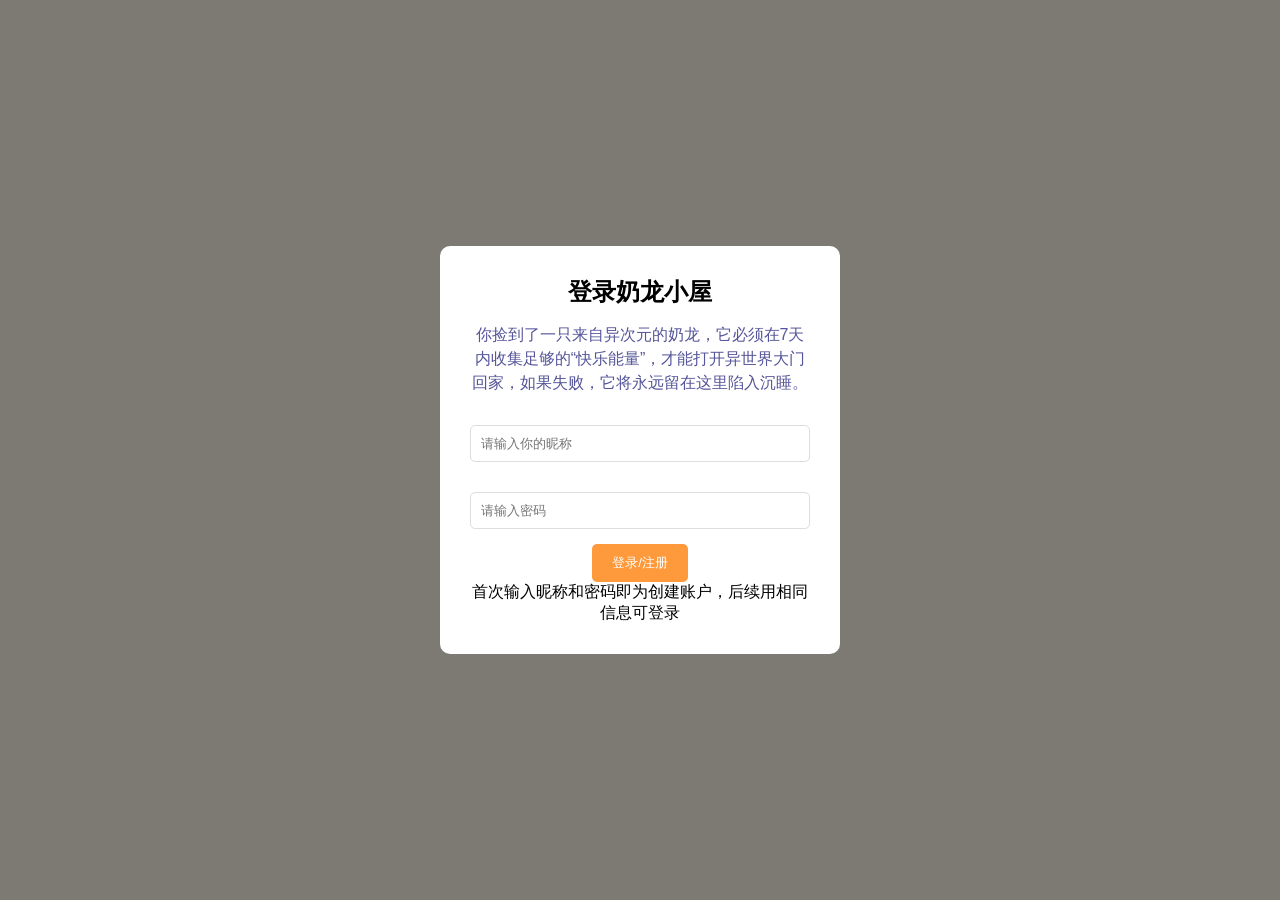
==== home/index.html @ fe39491d "Add files via upload upload all HTML files" ====
<!DOCTYPE html>
<html lang="zh-CN">
<head>
    <meta charset="UTF-8">
    <meta name="viewport" content="width=device-width, initial-scale=1.0">
    <title>奶龙小屋</title>
    <!-- 引入样式文件 -->
    <link rel="stylesheet" href="style.css">
</head>
<body>
    <!-- 登录弹窗 -->
    <div id="loginModal" class="modal">
        <div class="modal-content">
            <h2>登录奶龙小屋</h2>
            <!-- 新增的剧情文字说明 -->
            <p style="margin: 15px 0; line-height: 1.5; color: #559;">
                你捡到了一只来自异次元的奶龙，它必须在7天内收集足够的“快乐能量”，才能打开异世界大门回家，如果失败，它将永远留在这里陷入沉睡。
            </p>
            <!-- 新增密码输入框 -->
            <input type="text" id="username" placeholder="请输入你的昵称" required>
            <input type="password" id="password" placeholder="请输入密码" required>
            <button onclick="login()">登录/注册</button>
            <p>首次输入昵称和密码即为创建账户，后续用相同信息可登录</p>
        </div>
    </div>

    <!-- 主界面 -->
    <div id="mainPage" style="display: none;">
        <!-- 顶部信息：日历+功能按钮 -->
        <div class="top-bar">
            <span id="calendarDisplay">第1天</span> <!-- 日历按钮（不可点击） -->
            <button onclick="jumpToPlay()">玩耍</button>
            <button onclick="jumpToMakeLeg()">做鸡腿</button>
            <button onclick="jumpToAdventure()">探险</button>
        </div>

        <!-- 主体区域：奶龙+功能区 -->
        <div class="main-container">
            <!-- 奶龙展示区 -->
            <div class="nailong-area">
                <!-- 替换奶龙图片路径 -->
                <img id="nailongImg" src="../images/Nailongsit.png" alt="奶龙">
                <!-- 新增鸡腿数量显示 -->
                <p id="legCountDisplay" style="margin-top: 10px; font-size: 18px; color: #e64a19;">鸡腿：<span id="legCount">0</span>个</p>
                <!-- 新增快乐能量（带进度条） -->
                <div style="margin-top: 10px; width: 300px; margin-left: auto; margin-right: auto;">
                    <p style="font-size: 18px; color: #333;">快乐能量：<span id="energyCount">0</span>/100</p>
                    <div style="width: 100%; height: 20px; background-color: #eee; border-radius: 10px; overflow: hidden;">
                        <div id="energyProgress" style="width: 0%; height: 100%; background-color: #ff9a3c; border-radius: 10px;"></div>
                    </div>
                </div>
                <p id="nailongStatus">奶龙：快来和我玩吧～</p>
            </div>

            <!-- 功能区 -->
            <div class="function-area">
                <!-- 拆分后的双模块：奶龙日记 + 用户心情日记 -->
                <div style="display: flex; gap: 20px;">
                    <!-- 奶龙日记（提示模块） -->
                    <div class="nailong-diary-module" style="flex: 1;">
                        <h3>奶龙的日记</h3>
                        <div id="nailongDiaryContent" style="width: 100%; height: 150px; padding: 10px; border: 1px solid #ddd; border-radius: 5px; background-color: #f8f8f8; line-height: 1.5;">
                            龙龙今天遇到一个超棒的人类
                        </div>
                    </div>

                    <!-- 用户心情日记模块 -->
                    <div class="user-diary-module" style="flex: 1;">
                        <h3>我的心情日记</h3>
                        <!-- 新增心情选择 -->
                        <div style="margin: 10px 0;">
                            <label>选择今日心情：</label>
                            <select id="moodSelect">
                                <option value="激动">激动</option>
                                <option value="开心">开心</option>
                                <option value="平静" selected>平静</option>
                                <option value="生气">生气</option>
                                <option value="难过">难过</option>
                            </select>
                        </div>
                        <textarea id="diaryContent" placeholder="今天心情怎么样？写下你的日记吧～"></textarea>
                        <button onclick="saveDiary()">保存日记</button>
                        <div id="diaryList" class="diary-list">
                            <!-- 日记列表会动态显示 -->
                        </div>
                    </div>
                </div>

                <!-- 保留聊天模块 -->
                <div class="chat-module">
                    <h3>和奶龙聊天</h3>
                    <div id="chatBox" class="chat-box">
                        <!-- 聊天记录会动态显示 -->
                        <div class="chat-bubble nailong">奶龙：你好呀～😊</div>
                    </div>
                    <input type="text" id="chatInput" placeholder="输入想对奶龙说的话...">
                    <button onclick="sendChat()">发送</button>
                </div>
            </div>
        </div>
    </div>

    <!-- 引入逻辑文件 -->
    <script src="script.js"></script>
</body>
</html>
---- home/style.css ----
/* 全局样式 */
* {
    margin: 0;
    padding: 0;
    box-sizing: border-box;
    font-family: "微软雅黑", sans-serif;
}

body {
    background-color: #f9f5e7;
    min-height: 100vh;
}

/* 登录弹窗样式 */
.modal {
    position: fixed;
    top: 0;
    left: 0;
    width: 100%;
    height: 100%;
    background-color: rgba(0,0,0,0.5);
    display: flex;
    justify-content: center;
    align-items: center;
}

.modal-content {
    background-color: white;
    padding: 30px;
    border-radius: 10px;
    width: 400px;
    text-align: center;
}

.modal-content input {
    width: 100%;
    padding: 10px;
    margin: 15px 0;
    border: 1px solid #ddd;
    border-radius: 5px;
}

.modal-content button {
    padding: 10px 20px;
    background-color: #ff9a3c;
    color: white;
    border: none;
    border-radius: 5px;
    cursor: pointer;
}

/* 顶部栏样式 */
.top-bar {
    background-color: #ffd285;
    padding: 15px 30px;
    display: flex;
    justify-content: center;
    align-items: center;
    font-size: 18px;
    gap: 20px; /* 按钮之间的间距 */
}

.top-bar span { /* 日历文字样式 */
    font-weight: bold;
    color: #333;
    font-size: 20px;
}

.top-bar button {
    padding: 10px 20px;
    background-color: #ff9a3c;
    color: white;
    border: none;
    border-radius: 5px;
    cursor: pointer;
}

/* 奶龙日记和用户日记模块适配 */
.nailong-diary-module, .user-diary-module {
    background-color: white;
    padding: 20px;
    border-radius: 10px;
    box-shadow: 0 2px 10px rgba(0,0,0,0.1);
}

.user-diary-module textarea {
    width: 100%;
    height: 150px;
    padding: 10px;
    border: 1px solid #ddd;
    border-radius: 5px;
    margin: 10px 0;
    resize: none;
}

.user-diary-module button {
    padding: 10px 20px;
    background-color: #ff9a3c;
    color: white;
    border: none;
    border-radius: 5px;
    cursor: pointer;
}

/* 主容器样式（适配电脑屏幕） */
.main-container {
    display: flex;
    padding: 30px;
    gap: 50px;
    max-width: 1400px;
    margin: 0 auto;
}

/* 奶龙展示区 */
.nailong-area {
    flex: 1;
    text-align: center;
}

.nailong-area img {
    width: 300px;
    height: auto;
}

.nailong-area p {
    margin-top: 20px;
    font-size: 20px;
    color: #333;
}

/* 功能区 */
.function-area {
    flex: 2;
    display: flex;
    flex-direction: column;
    gap: 30px;
}

/* 心情日记模块 */
.diary-module {
    background-color: white;
    padding: 20px;
    border-radius: 10px;
    box-shadow: 0 2px 10px rgba(0,0,0,0.1);
}

.diary-module textarea {
    width: 100%;
    height: 150px;
    padding: 10px;
    border: 1px solid #ddd;
    border-radius: 5px;
    margin: 10px 0;
    resize: none;
}

.diary-module button {
    padding: 10px 20px;
    background-color: #ff9a3c;
    color: white;
    border: none;
    border-radius: 5px;
    cursor: pointer;
}

.diary-list {
    margin-top: 20px;
    max-height: 200px;
    overflow-y: auto;
    border-top: 1px solid #eee;
    padding-top: 10px;
}

/* 聊天模块 */
.chat-module {
    background-color: white;
    padding: 20px;
    border-radius: 10px;
    box-shadow: 0 2px 10px rgba(0,0,0,0.1);
}

.chat-box {
    width: 100%;
    height: 300px;
    border: 1px solid #ddd;
    border-radius: 5px;
    padding: 10px;
    margin: 10px 0;
    overflow-y: auto;
    background-color: #f8f8f8;
}

.chat-bubble {
    margin: 8px 0;
    padding: 10px 15px;
    border-radius: 18px;
    max-width: 70%;
    clear: both;
}

.chat-bubble.user {
    background-color: #ff9a3c;
    color: white;
    float: right;
}

.chat-bubble.nailong {
    background-color: #e0e0e0;
    color: #333;
    float: left;
}

.chat-module input {
    width: calc(100% - 80px);
    padding: 10px;
    border: 1px solid #ddd;
    border-radius: 5px;
}

.chat-module button {
    width: 70px;
    padding: 10px;
    background-color: #ff9a3c;
    color: white;
    border: none;
    border-radius: 5px;
    cursor: pointer;
}
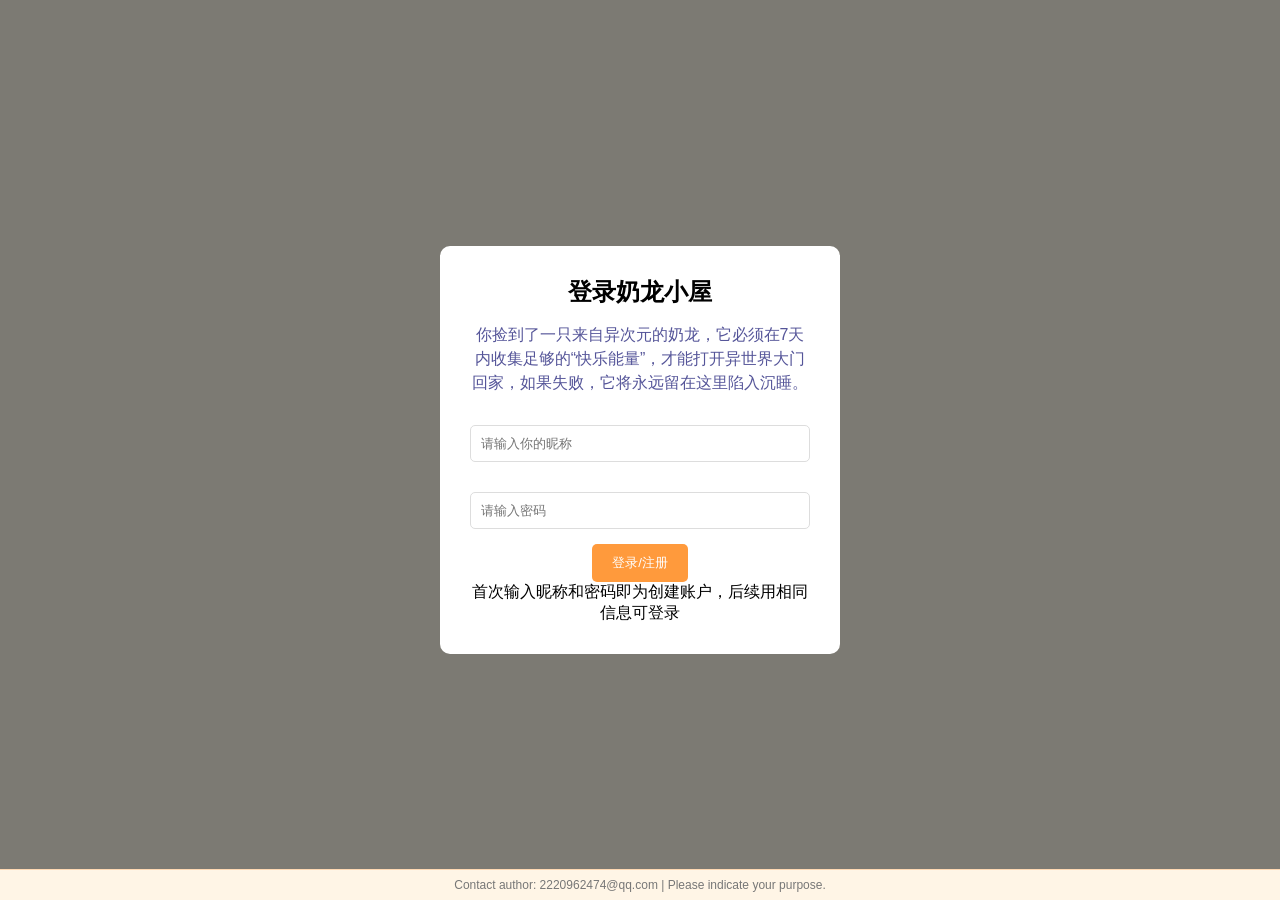
==== commit 72b21e00: "Add files via upload" ====
--- a/home/index.html
+++ b/home/index.html
@@ -4,19 +4,69 @@
     <meta charset="UTF-8">
     <meta name="viewport" content="width=device-width, initial-scale=1.0">
     <title>奶龙小屋</title>
-    <!-- 引入样式文件 -->
     <link rel="stylesheet" href="style.css">
+    <style>
+        /* 喂食弹窗样式 */
+        .feed-modal {
+            display: none;
+            position: fixed;
+            top: 0;
+            left: 0;
+            width: 100%;
+            height: 100%;
+            background: rgba(0,0,0,0.5);
+            z-index: 9999;
+            justify-content: center;
+            align-items: center;
+        }
+        .feed-box {
+            background: white;
+            padding: 30px;
+            border-radius: 20px;
+            width: 90%;
+            max-width: 400px;
+            text-align: center;
+        }
+        .feed-title {
+            font-size: 20px;
+            margin-bottom: 20px;
+            color: #ff6b35;
+        }
+        #feedSlider {
+            width: 100%;
+            margin: 15px 0;
+        }
+        .feed-num {
+            font-size: 18px;
+            margin: 10px 0;
+        }
+        .feed-btn {
+            padding: 10px 25px;
+            background: #ff9a3c;
+            color: white;
+            border: none;
+            border-radius: 10px;
+            font-size: 16px;
+            cursor: pointer;
+            margin-top: 10px;
+        }
+        .close-feed {
+            margin-top: 10px;
+            padding: 6px 15px;
+            background: #ddd;
+            border: none;
+            border-radius: 8px;
+            cursor: pointer;
+        }
+    </style>
 </head>
 <body>
-    <!-- 登录弹窗 -->
     <div id="loginModal" class="modal">
         <div class="modal-content">
             <h2>登录奶龙小屋</h2>
-            <!-- 新增的剧情文字说明 -->
             <p style="margin: 15px 0; line-height: 1.5; color: #559;">
                 你捡到了一只来自异次元的奶龙，它必须在7天内收集足够的“快乐能量”，才能打开异世界大门回家，如果失败，它将永远留在这里陷入沉睡。
             </p>
-            <!-- 新增密码输入框 -->
             <input type="text" id="username" placeholder="请输入你的昵称" required>
             <input type="password" id="password" placeholder="请输入密码" required>
             <button onclick="login()">登录/注册</button>
@@ -24,25 +74,24 @@
         </div>
     </div>
 
-    <!-- 主界面 -->
     <div id="mainPage" style="display: none;">
-        <!-- 顶部信息：日历+功能按钮 -->
         <div class="top-bar">
-            <span id="calendarDisplay">第1天</span> <!-- 日历按钮（不可点击） -->
+            <span id="calendarDisplay">第1天</span>
             <button onclick="jumpToPlay()">玩耍</button>
             <button onclick="jumpToMakeLeg()">做鸡腿</button>
             <button onclick="jumpToAdventure()">探险</button>
         </div>
 
-        <!-- 主体区域：奶龙+功能区 -->
         <div class="main-container">
-            <!-- 奶龙展示区 -->
             <div class="nailong-area">
-                <!-- 替换奶龙图片路径 -->
                 <img id="nailongImg" src="../images/Nailongsit.png" alt="奶龙">
-                <!-- 新增鸡腿数量显示 -->
-                <p id="legCountDisplay" style="margin-top: 10px; font-size: 18px; color: #e64a19;">鸡腿：<span id="legCount">0</span>个</p>
-                <!-- 新增快乐能量（带进度条） -->
+                
+                <!-- 鸡腿数量 + 喂食按钮 -->
+                <p id="legCountDisplay" style="margin-top: 10px; font-size: 18px; color: #e64a19;">
+                    鸡腿：<span id="legCount">0</span>个
+                    <button onclick="openFeed()" style="margin-left:8px; padding:4px 10px; background:#ff9a3c; color:white; border:none; border-radius:6px; cursor:pointer;">喂食</button>
+                </p>
+
                 <div style="margin-top: 10px; width: 300px; margin-left: auto; margin-right: auto;">
                     <p style="font-size: 18px; color: #333;">快乐能量：<span id="energyCount">0</span>/100</p>
                     <div style="width: 100%; height: 20px; background-color: #eee; border-radius: 10px; overflow: hidden;">
@@ -52,11 +101,8 @@
                 <p id="nailongStatus">奶龙：快来和我玩吧～</p>
             </div>
 
-            <!-- 功能区 -->
             <div class="function-area">
-                <!-- 拆分后的双模块：奶龙日记 + 用户心情日记 -->
                 <div style="display: flex; gap: 20px;">
-                    <!-- 奶龙日记（提示模块） -->
                     <div class="nailong-diary-module" style="flex: 1;">
                         <h3>奶龙的日记</h3>
                         <div id="nailongDiaryContent" style="width: 100%; height: 150px; padding: 10px; border: 1px solid #ddd; border-radius: 5px; background-color: #f8f8f8; line-height: 1.5;">
@@ -64,10 +110,8 @@
                         </div>
                     </div>
 
-                    <!-- 用户心情日记模块 -->
                     <div class="user-diary-module" style="flex: 1;">
                         <h3>我的心情日记</h3>
-                        <!-- 新增心情选择 -->
                         <div style="margin: 10px 0;">
                             <label>选择今日心情：</label>
                             <select id="moodSelect">
@@ -80,17 +124,13 @@
                         </div>
                         <textarea id="diaryContent" placeholder="今天心情怎么样？写下你的日记吧～"></textarea>
                         <button onclick="saveDiary()">保存日记</button>
-                        <div id="diaryList" class="diary-list">
-                            <!-- 日记列表会动态显示 -->
-                        </div>
+                        <div id="diaryList" class="diary-list"></div>
                     </div>
                 </div>
 
-                <!-- 保留聊天模块 -->
                 <div class="chat-module">
                     <h3>和奶龙聊天</h3>
                     <div id="chatBox" class="chat-box">
-                        <!-- 聊天记录会动态显示 -->
                         <div class="chat-bubble nailong">奶龙：你好呀～😊</div>
                     </div>
                     <input type="text" id="chatInput" placeholder="输入想对奶龙说的话...">
@@ -100,7 +140,34 @@
         </div>
     </div>
 
-    <!-- 引入逻辑文件 -->
+    <!-- 喂食弹窗 -->
+    <div class="feed-modal" id="feedModal">
+        <div class="feed-box">
+            <div class="feed-title">今天喂几个鸡腿呢？</div>
+            <input type="range" id="feedSlider" min="0" max="0" value="0">
+            <div class="feed-num">数量：<span id="feedNum">0</span> 个</div>
+            <button class="feed-btn" onclick="doFeed()">喂食</button>
+            <br>
+            <button class="close-feed" onclick="closeFeed()">取消</button>
+        </div>
+    </div>
+
     <script src="script.js"></script>
+
+    <!-- 底部作者联系方式栏 -->
+        <div style="
+            position: fixed;
+            bottom: 0;
+            left: 0;
+            width: 100%;
+            background: #fff5e6;
+            text-align: center;
+            padding: 8px 0;
+            font-size: 12px;
+            color: #777;
+            border-top: 1px solid #ffd9b3;
+        ">
+    Contact author: 2220962474@qq.com | Please indicate your purpose.
+</div>
 </body>
 </html>
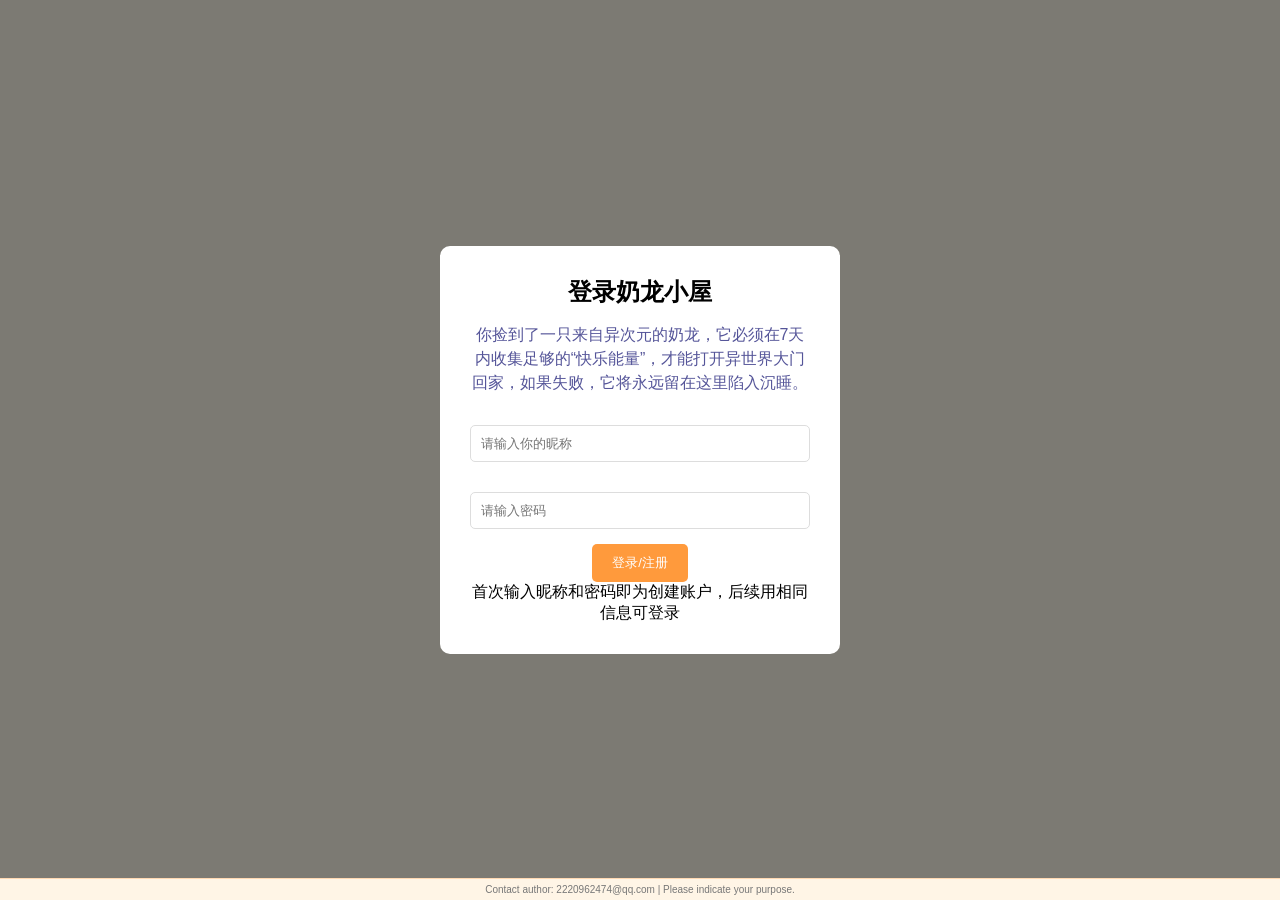
==== commit 49fba90e: "Add files via upload" ====
--- a/home/index.html
+++ b/home/index.html
@@ -154,7 +154,7 @@
 
     <script src="script.js"></script>
 
-    <!-- 底部作者联系方式栏 -->
+    <!-- 底部作者联系方式 -->
         <div style="
             position: fixed;
             bottom: 0;
@@ -162,8 +162,8 @@
             width: 100%;
             background: #fff5e6;
             text-align: center;
-            padding: 8px 0;
-            font-size: 12px;
+            padding: 5px 0;
+            font-size: 10px;
             color: #777;
             border-top: 1px solid #ffd9b3;
         ">
--- a/home/style.css
+++ b/home/style.css
@@ -102,7 +102,7 @@
     cursor: pointer;
 }
 
-/* 主容器样式（适配电脑屏幕） */
+/* 主容器样式 */
 .main-container {
     display: flex;
     padding: 30px;
